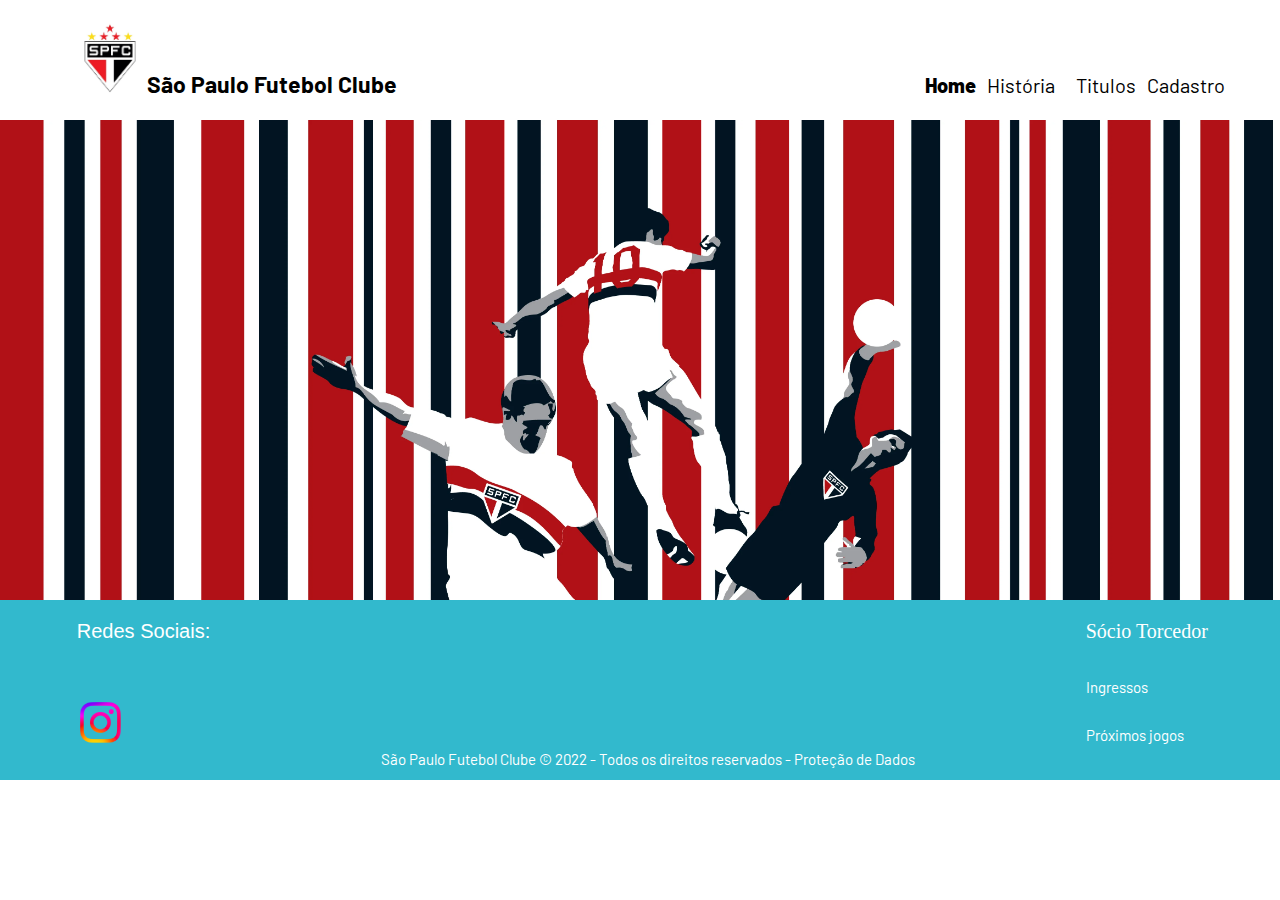
==== public/index.html @ 17c64f33 "." ====
<!DOCTYPE html>
<html lang="en">

<head>
    <meta charset="UTF-8">
    <meta http-equiv="X-UA-Compatible" content="IE=edge">
    <meta name="viewport" content="width=device-width, initial-scale=1.0">

    <title>Site oficial SPFC</title>

    <script src="./js/funcoes.js"></script>

    <link rel="icon" href="./Imagens/simbolo.jpg">
    <link rel="stylesheet" href="./css/style.css">
    <link rel="preconnect" href="https://fonts.gstatic.com">
    <!-- <link
        href="https://fonts.googleapis.com/css2?family=Exo+2:ital,wght@0,100;0,200;0,300;0,400;0,500;0,600;0,700;0,800;0,900;1,100;1,200;1,300;1,400;1,500;1,600;1,700;1,800;1,900&display=swap"
        rel="stylesheet"> -->
</head>

<body>
    <div class="header">
        <div class="container">
            <div class="logo">
                <img src="./Imagens/simbolo.jpg" alt="Logo Imagem" height="70px">
                <div class="spfc"> São Paulo Futebol Clube </div>
            </div>
            <ul class="navbar">
                <li class="agora">Home</li>
                <li>
                    <a href="./simulador.html">História</a>
                </li>
                <li></li>
                <li>
                    <a href="./login.html">Titulos</a>
                </li>
                <li>
                    <a href="./cadastro.html">Cadastro</a>
                </li>
            </ul>
        </div>
    </div>

    <div class="banner" style="background-color: rgba(72, 72, 72, 0.362)">
        <div class="container">
            <h2>

            </h2>
        </div>
    </div>

    </div>

    <!--footer inicio-->
    <footer class="footer">
        <div class="content1">
            <div>
                <p class="redes">Redes Sociais:</p>
                <a href="https://www.youtube.com/spfctv"><img
                        src="https://logodownload.org/wp-content/uploads/2014/10/youtube-logo-5-2.png" alt="" width="60px"></a>
                <br><br>
                <a href="https://www.instagram.com/saopaulofc/"><img src="../public/Imagens/instagram.png" alt=""
                        width="47px"></a>
            </div>

            <div class="content2">
                <p class="h4_footer">São Paulo Futebol Clube © 2022 - Todos os direitos reservados - Proteção de Dados</p>
            </div>

            <div class="mapouter">
                <p class="ma_footer">Sócio Torcedor</p>
               <p class="torcedor">Ingressos</p>
                <p>Próximos jogos</p>
                </div>
            </div>
        </div>


    </footer>
    <!--footer fim-->
</body>

</html>
---- public/css/style.css ----
@import url('https://fonts.googleapis.com/css2?family=Barlow:ital,wght@0,100;0,200;0,300;0,400;0,500;0,600;0,700;0,800;0,900;1,100;1,200;1,300;1,400;1,500;1,600;1,700;1,800;1,900&display=swap');

body {
  margin: 0;
  padding: 0;
  font-family: 'Barlow', "Segoe UI", Tahoma, Geneva, Verdana, sans-serif;
  background-color: rgb(255, 255, 255);
}

.spfc {
  display: flex;
  color: #000000;
  width: fit-content;
  font-weight: 500;
  font-size: 23px;
  align-items: center;
  font-weight: bold;
}

.b {
  font-size: 13px;
  align-items: center;
}


.logo {
  font-size: 12px;
  justify-content: space-between;
  align-items: baseline;
  display: flex;
  margin-top: 2%;
}

.logo:hover {
  transform: scale(1.05);
}

.container {
  width: 80%;
  margin: auto;
  display: flex;
  font-size: 20px;
  align-items: baseline;
}


.header {
  border-bottom: 3px solid #ffffff;
margin-right: 720px;
}
.header .container {
  justify-content: space-between;
  width: 90vw;
}

.header a {
  text-decoration: none;
  color: #000000;
}

.agora {
  font-weight: 800;
}


.navbar {
  width: 300px;
  display: flex;
  align-items: center;
  justify-content: space-between;
  list-style: none;
  color: #000000;
  font-size: 20px;
}

a:hover{
  width: 220px;
  height: 75px;
  font-size: 25px;
  border-radius: 0;
  transition-duration: 0.5s;
}

.titulo {
  color: #000000;
  width: fit-content;
  font-size: 25px;
  margin-bottom: 10px;
  gap: 10px;
  margin-right: 450px;
}





/* Cadastro */
h2.titulo {
  color: #000000;
  width: fit-content;
  font-weight: 500;
  font-size: 22px;
  margin-bottom: 10px;
  gap: 10px;
  font-weight: bold;
  align-items: baseline;
  margin-right: 504px;
}

.img {
  align-items: center;
}



/* BANNER */

.banner {
  height: fit-content;
  padding: 40px 0;
  color: rgb(255, 255, 255);
  background-image: url("../Imagens/uWoJUI.webp");
  background-size: cover;
  padding-left: 40px;
}




.banner .container {
  height: 400px;
  font-size: 20px;
  justify-content: center;
  align-items: center;
  font-family: 'Trebuchet MS', 'Lucida Sans Unicode', 'Lucida Grande', 'Lucida Sans', Arial, sans-serif;

}

.tamanho-conteudo {
  height: fit-content !important;
}

.banner p {
  width: 50%;
  margin: 0;
  padding: 0;
  width: 280px;
  font-size: 36px;
}

.banner .container span {
  font-weight: 800;
}


/* LOGIN */

.banner .container .card {
  background-color: #ffffff;
  height: fit-content;
  width: 400px;
  display: flex;
  flex-direction: column;
  color: rgb(255, 0, 0);
  align-items: center;
  border-radius: 4px;

}

.card {
  display: flex;
  justify-content: space-around;
}

.card h2 {
  font-size: 30px;
}

.card h4 {
  font-size: 16px;
}

.banner #div_erros_login {
  margin-top: 15px;
}

button {
  cursor: pointer;
}

/* FORMULARIO */

.alerta_erro {
  display: flex;
  justify-content: flex-end;
}

.card_erro {
  display: none;
  background-color: #fff;
  color: black;
  width: 230px;
  border-radius: 4px;
  border: #000000 3px solid;
  padding: 10px;
  margin-right: 75%;
}

.card_erro #mensagem_erro {
  font-weight: 500;
  font-size: 20px;
}

.formulario .tipo_campo {
  font-size: 20px;
  font-weight: 600 !important;
}

.formulario {
  display: flex;
  flex-direction: column;
}

input {
  margin-bottom: 10px;
  border: 2px solid #000000;
  padding: 10px;
  text-align: center;
  border-radius: 10px;
}

.btn {
  font-family: "Barlow", sans-serif;
  border: 0;
  border-radius: 5px;
  font-weight: 600;
  font-size: 18px;
  padding: 10px 15px;
  color: rgb(255, 255, 255);
  background-color: #000000;
  width: 120px;
  align-self: center;
  margin-top: 5px;
}

.btn:hover{
  transform: scale(1.06);
}

.loading-div {
  width: 50px;
  margin: auto;
  display: none;
}

.loading-div img {
  height: 50px;
  width: 50px;
}


/* pagina extra - simulador */
.historia {
  background-image: url(../Imagens/Sao-Paulo-fc-wallpaper-by-rasecsz-cb-Free-on-ZEDGEtm.jpg);
  color: #ffffff;
  padding: 50px;
}

.sua-historia {
  align-items: center;
}

.container {
  margin-left: 13%;
  align-items: baseline;
  font-size: 15px;
}

/* FOOTER */

.footer {
  margin: 0%;
  background-color: #32b9cd;
  height: 180px;
  color: #fff;
  display: flex;
  flex-direction: column;
  font-size: 15px;
}

.footer .container {
  justify-content: center;
}

.footer .content1 {
  display: flex;
  align-items: flex-start;
  justify-content: space-between;
  margin-left: 6%;
}

.mapouter{
  flex-direction: column;
  display: flex;
  align-items: flex-start;
  text-align: center;
  margin-right: 6%;
}

.content2{
  margin-top: 135px;
}

.ma_footer{
  font-family: Trattatello, fantasy;
  font-size: 20px;
}

.torcedor{
  align-items: flex-start;
}

.redes {
  flex-direction: row;
  font-family: Impact, Haettenschweiler, 'Arial Narrow Bold', sans-serif;
  font-size: 20px;
  color: white;
  justify-content: space-around;
}
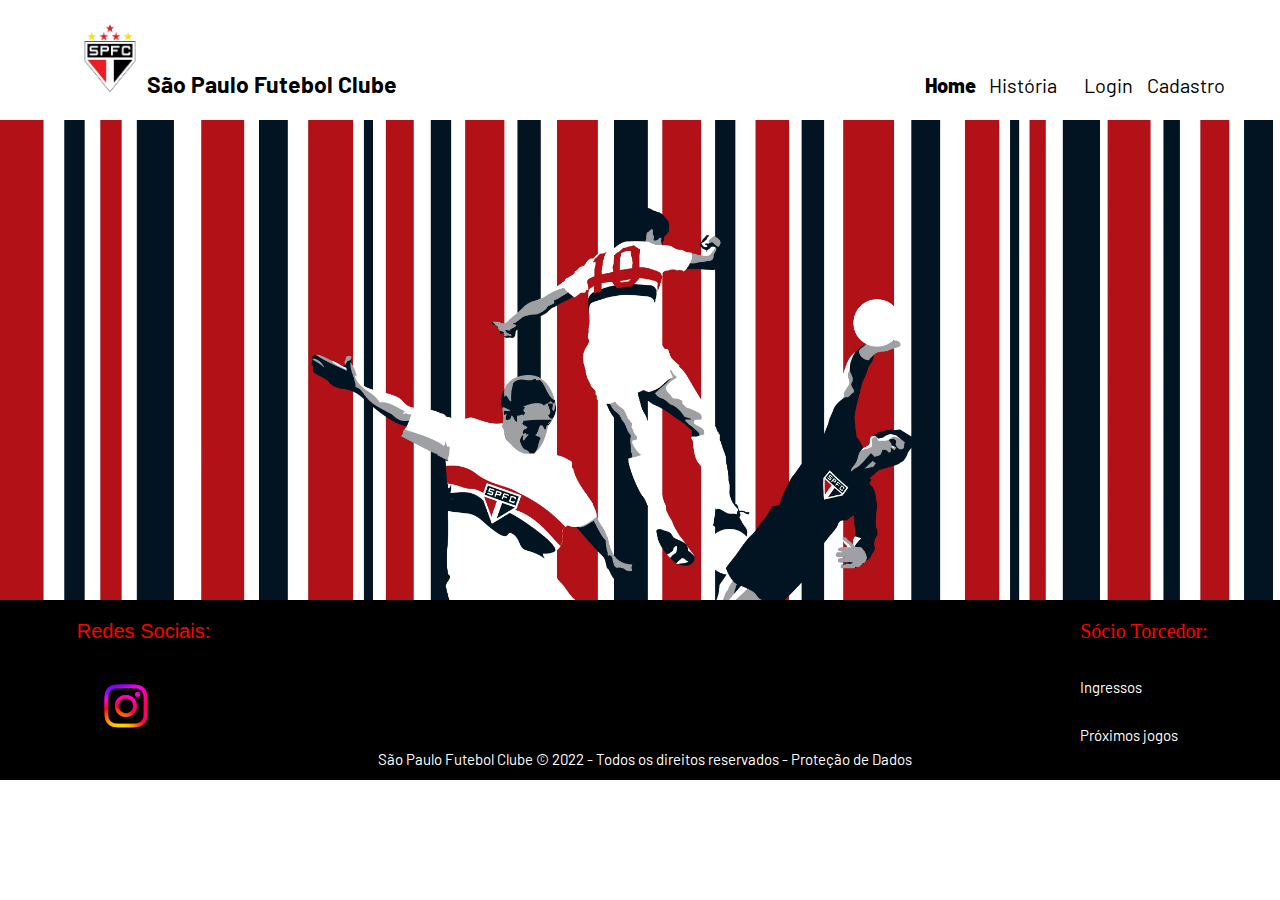
==== commit abb02483: "att 2" ====
--- a/public/index.html
+++ b/public/index.html
@@ -32,7 +32,7 @@
                 </li>
                 <li></li>
                 <li>
-                    <a href="./login.html">Titulos</a>
+                    <a href="./login.html">Login</a>
                 </li>
                 <li>
                     <a href="./cadastro.html">Cadastro</a>
@@ -56,11 +56,11 @@
         <div class="content1">
             <div>
                 <p class="redes">Redes Sociais:</p>
-                <a href="https://www.youtube.com/spfctv"><img
-                        src="https://logodownload.org/wp-content/uploads/2014/10/youtube-logo-5-2.png" alt="" width="60px"></a>
+                <a href="https://www.youtube.com/spfctv"><img class= "img1"
+                        src="https://logodownload.org/wp-content/uploads/2014/10/youtube-logo-5-2.png" alt=""  ></a
                 <br><br>
-                <a href="https://www.instagram.com/saopaulofc/"><img src="../public/Imagens/instagram.png" alt=""
-                        width="47px"></a>
+                <a  href="https://www.instagram.com/saopaulofc/"><img class="img2" src="../public/Imagens/instagram.png" alt=""
+                        ></a>
             </div>
 
             <div class="content2">
@@ -68,7 +68,7 @@
             </div>
 
             <div class="mapouter">
-                <p class="ma_footer">Sócio Torcedor</p>
+                <p class="ma_footer">Sócio Torcedor:</p>
                <p class="torcedor">Ingressos</p>
                 <p>Próximos jogos</p>
                 </div>
--- a/public/css/style.css
+++ b/public/css/style.css
@@ -280,7 +280,7 @@
 
 .footer {
   margin: 0%;
-  background-color: #32b9cd;
+  background-color: #000000;
   height: 180px;
   color: #fff;
   display: flex;
@@ -314,6 +314,7 @@
 .ma_footer{
   font-family: Trattatello, fantasy;
   font-size: 20px;
+  color: red;
 }
 
 .torcedor{
@@ -324,8 +325,32 @@
   flex-direction: row;
   font-family: Impact, Haettenschweiler, 'Arial Narrow Bold', sans-serif;
   font-size: 20px;
-  color: white;
+  color: rgb(255, 0, 0);
   justify-content: space-around;
 }
 
-
+.img1{
+  margin-left: 20%;
+  width: 50px;
+  margin-bottom: 10px;
+}
+
+.img1:hover{
+  transition: 1s;
+  width: 60px;
+}
+
+.img2{
+  margin-left: 18%;
+  width: 50px;
+}
+
+.img2:hover{
+  transition: 1s;
+  width: 60px;
+}
+
+
+
+
+
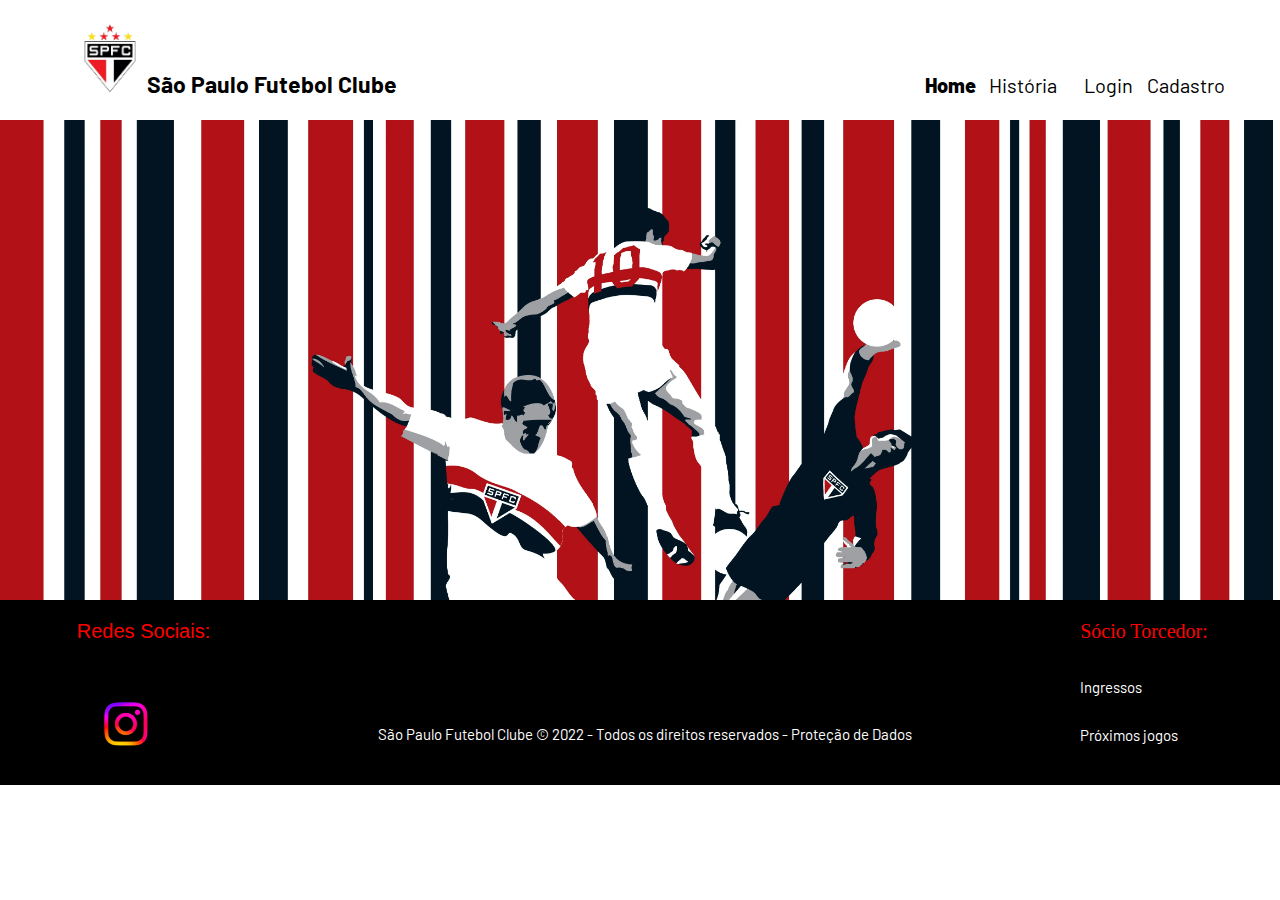
==== commit 3301eb58: "." ====
--- a/public/index.html
+++ b/public/index.html
@@ -57,10 +57,9 @@
             <div>
                 <p class="redes">Redes Sociais:</p>
                 <a href="https://www.youtube.com/spfctv"><img class= "img1"
-                        src="https://logodownload.org/wp-content/uploads/2014/10/youtube-logo-5-2.png" alt=""  ></a
+                        src="https://logodownload.org/wp-content/uploads/2014/10/youtube-logo-5-2.png" alt=""  ></a>
                 <br><br>
-                <a  href="https://www.instagram.com/saopaulofc/"><img class="img2" src="../public/Imagens/instagram.png" alt=""
-                        ></a>
+                <a  href="https://www.instagram.com/saopaulofc/"><img class="img2" src="./Imagens/instagram.png"   ></a>
             </div>
 
             <div class="content2">
@@ -69,8 +68,8 @@
 
             <div class="mapouter">
                 <p class="ma_footer">Sócio Torcedor:</p>
-               <p class="torcedor">Ingressos</p>
-                <p>Próximos jogos</p>
+               <p class="torcedor"> <a class="a_torcedor" href="http://www.saopaulofc.net/noticias/noticias/ingressos">Ingressos</a></p>
+                <p> <a class="a_torcedor" href="https://www.placardefutebol.com.br/time/sao-paulo/proximos-jogos">Próximos jogos</a></p>
                 </div>
             </div>
         </div>
--- a/public/css/style.css
+++ b/public/css/style.css
@@ -1,4 +1,8 @@
 @import url('https://fonts.googleapis.com/css2?family=Barlow:ital,wght@0,100;0,200;0,300;0,400;0,500;0,600;0,700;0,800;0,900;1,100;1,200;1,300;1,400;1,500;1,600;1,700;1,800;1,900&display=swap');
+
+a{
+  text-decoration: none;
+}
 
 body {
   margin: 0;
@@ -281,7 +285,7 @@
 .footer {
   margin: 0%;
   background-color: #000000;
-  height: 180px;
+  height: 185px;
   color: #fff;
   display: flex;
   flex-direction: column;
@@ -307,8 +311,9 @@
   margin-right: 6%;
 }
 
+
 .content2{
-  margin-top: 135px;
+  margin-top: 110px;
 }
 
 .ma_footer{
@@ -319,6 +324,12 @@
 
 .torcedor{
   align-items: flex-start;
+}
+
+.a_torcedor{
+  color: #fff;
+  transition: 2s;
+  width: 50px;
 }
 
 .redes {
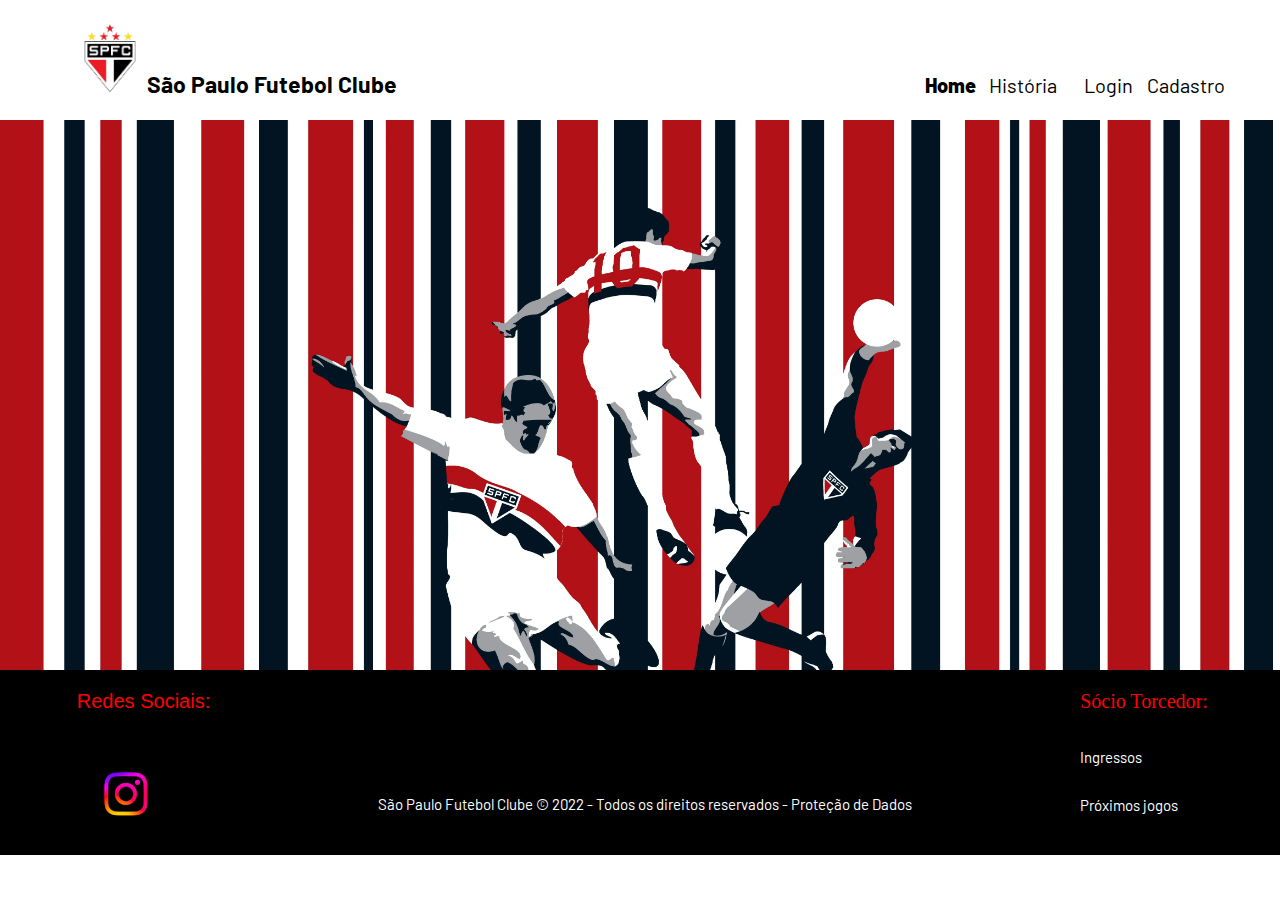
==== commit 53cc642e: "." ====
--- a/public/index.html
+++ b/public/index.html
@@ -56,10 +56,10 @@
         <div class="content1">
             <div>
                 <p class="redes">Redes Sociais:</p>
-                <a href="https://www.youtube.com/spfctv"><img class= "img1"
+                <a href="https://www.youtube.com/spfctv" target="_blank"><img class= "img1"
                         src="https://logodownload.org/wp-content/uploads/2014/10/youtube-logo-5-2.png" alt=""  ></a>
                 <br><br>
-                <a  href="https://www.instagram.com/saopaulofc/"><img class="img2" src="./Imagens/instagram.png"   ></a>
+                <a  href="https://www.instagram.com/saopaulofc/" target="_blank"><img class="img2" src="./Imagens/instagram.png"   ></a>
             </div>
 
             <div class="content2">
@@ -68,8 +68,8 @@
 
             <div class="mapouter">
                 <p class="ma_footer">Sócio Torcedor:</p>
-               <p class="torcedor"> <a class="a_torcedor" href="http://www.saopaulofc.net/noticias/noticias/ingressos">Ingressos</a></p>
-                <p> <a class="a_torcedor" href="https://www.placardefutebol.com.br/time/sao-paulo/proximos-jogos">Próximos jogos</a></p>
+               <p class="torcedor"> <a class="a_torcedor" href="http://www.saopaulofc.net/noticias/noticias/ingressos" target="_blank">Ingressos</a></p>
+                <p> <a class="a_torcedor" href="https://www.placardefutebol.com.br/time/sao-paulo/proximos-jogos" target="_blank">Próximos jogos</a></p>
                 </div>
             </div>
         </div>
--- a/public/css/style.css
+++ b/public/css/style.css
@@ -116,7 +116,6 @@
 }
 
 
-
 /* BANNER */
 
 .banner {
@@ -126,6 +125,7 @@
   background-image: url("../Imagens/uWoJUI.webp");
   background-size: cover;
   padding-left: 40px;
+ padding: 75px;
 }
 
 
@@ -203,7 +203,7 @@
   display: none;
   background-color: #fff;
   color: black;
-  width: 230px;
+  width: 160px;
   border-radius: 4px;
   border: #000000 3px solid;
   padding: 10px;
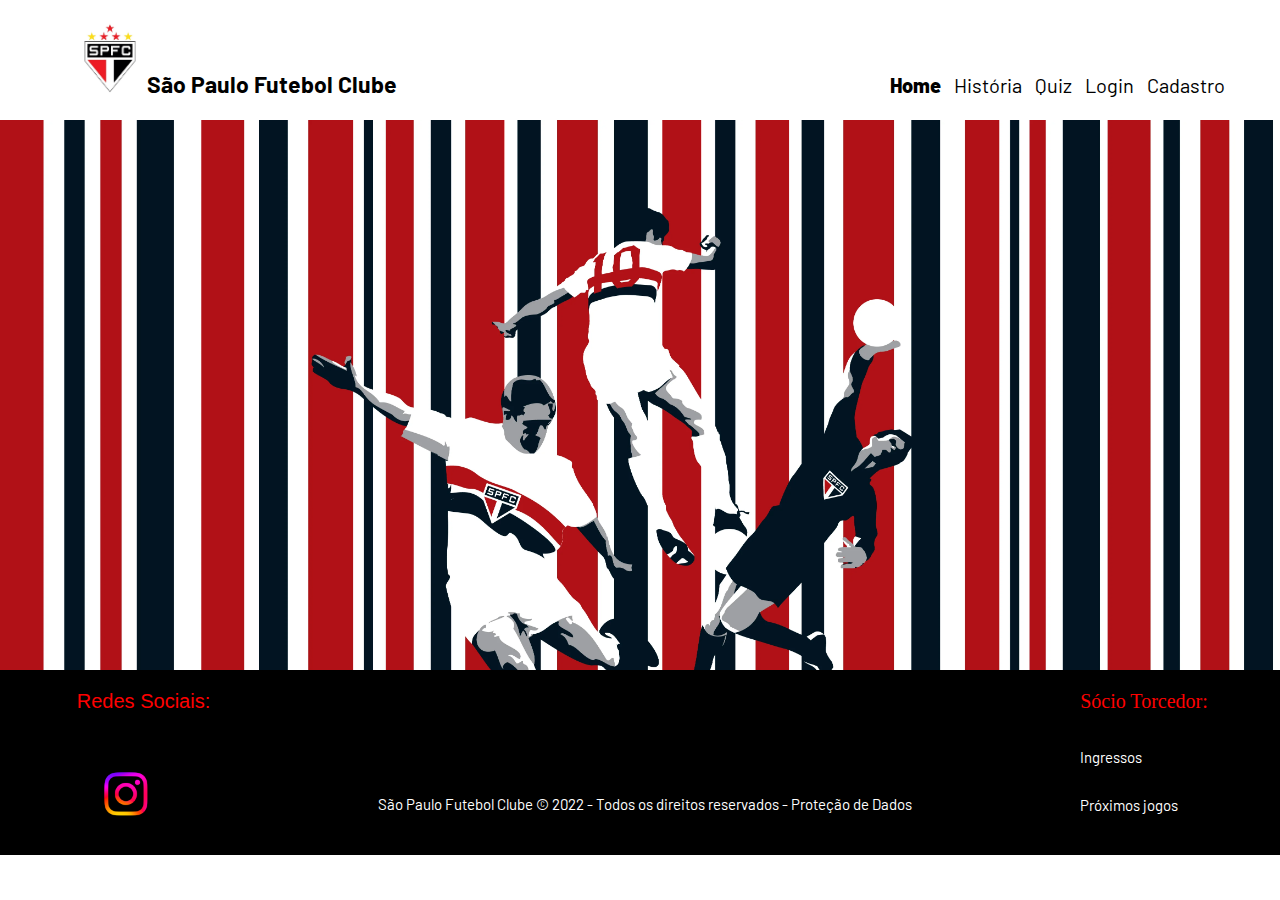
==== commit 12d5d983: "FINISH" ====
--- a/public/index.html
+++ b/public/index.html
@@ -27,13 +27,19 @@
             </div>
             <ul class="navbar">
                 <li class="agora">Home</li>
+                &nbsp;&nbsp;
                 <li>
                     <a href="./simulador.html">História</a>
                 </li>
-                <li></li>
+                &nbsp;&nbsp;
+                <li>
+                    <a href="./votação.html">Quiz</a>
+                </li>
+                &nbsp;&nbsp;
                 <li>
                     <a href="./login.html">Login</a>
                 </li>
+                &nbsp;&nbsp;
                 <li>
                     <a href="./cadastro.html">Cadastro</a>
                 </li>
@@ -56,22 +62,26 @@
         <div class="content1">
             <div>
                 <p class="redes">Redes Sociais:</p>
-                <a href="https://www.youtube.com/spfctv" target="_blank"><img class= "img1"
-                        src="https://logodownload.org/wp-content/uploads/2014/10/youtube-logo-5-2.png" alt=""  ></a>
+                <a href="https://www.youtube.com/spfctv" target="_blank"><img class="img1"
+                        src="https://logodownload.org/wp-content/uploads/2014/10/youtube-logo-5-2.png" alt=""></a>
                 <br><br>
-                <a  href="https://www.instagram.com/saopaulofc/" target="_blank"><img class="img2" src="./Imagens/instagram.png"   ></a>
+                <a href="https://www.instagram.com/saopaulofc/" target="_blank"><img class="img2"
+                        src="./Imagens/instagram.png"></a>
             </div>
 
             <div class="content2">
-                <p class="h4_footer">São Paulo Futebol Clube © 2022 - Todos os direitos reservados - Proteção de Dados</p>
+                <p class="h4_footer">São Paulo Futebol Clube © 2022 - Todos os direitos reservados - Proteção de Dados
+                </p>
             </div>
 
             <div class="mapouter">
                 <p class="ma_footer">Sócio Torcedor:</p>
-               <p class="torcedor"> <a class="a_torcedor" href="http://www.saopaulofc.net/noticias/noticias/ingressos" target="_blank">Ingressos</a></p>
-                <p> <a class="a_torcedor" href="https://www.placardefutebol.com.br/time/sao-paulo/proximos-jogos" target="_blank">Próximos jogos</a></p>
-                </div>
+                <p class="torcedor"> <a class="a_torcedor" href="http://www.saopaulofc.net/noticias/noticias/ingressos"
+                        target="_blank">Ingressos</a></p>
+                <p> <a class="a_torcedor" href="https://www.placardefutebol.com.br/time/sao-paulo/proximos-jogos"
+                        target="_blank">Próximos jogos</a></p>
             </div>
+        </div>
         </div>
 
 
--- a/public/css/style.css
+++ b/public/css/style.css
@@ -40,7 +40,7 @@
 }
 
 .container {
-  width: 80%;
+  width: 90%;
   margin: auto;
   display: flex;
   font-size: 20px;
@@ -60,6 +60,7 @@
 .header a {
   text-decoration: none;
   color: #000000;
+  justify-content: space-between;
 }
 
 .agora {
@@ -68,7 +69,7 @@
 
 
 .navbar {
-  width: 300px;
+  width: 335px;
   display: flex;
   align-items: center;
   justify-content: space-between;
@@ -114,6 +115,7 @@
 .img {
   align-items: center;
 }
+
 
 
 /* BANNER */
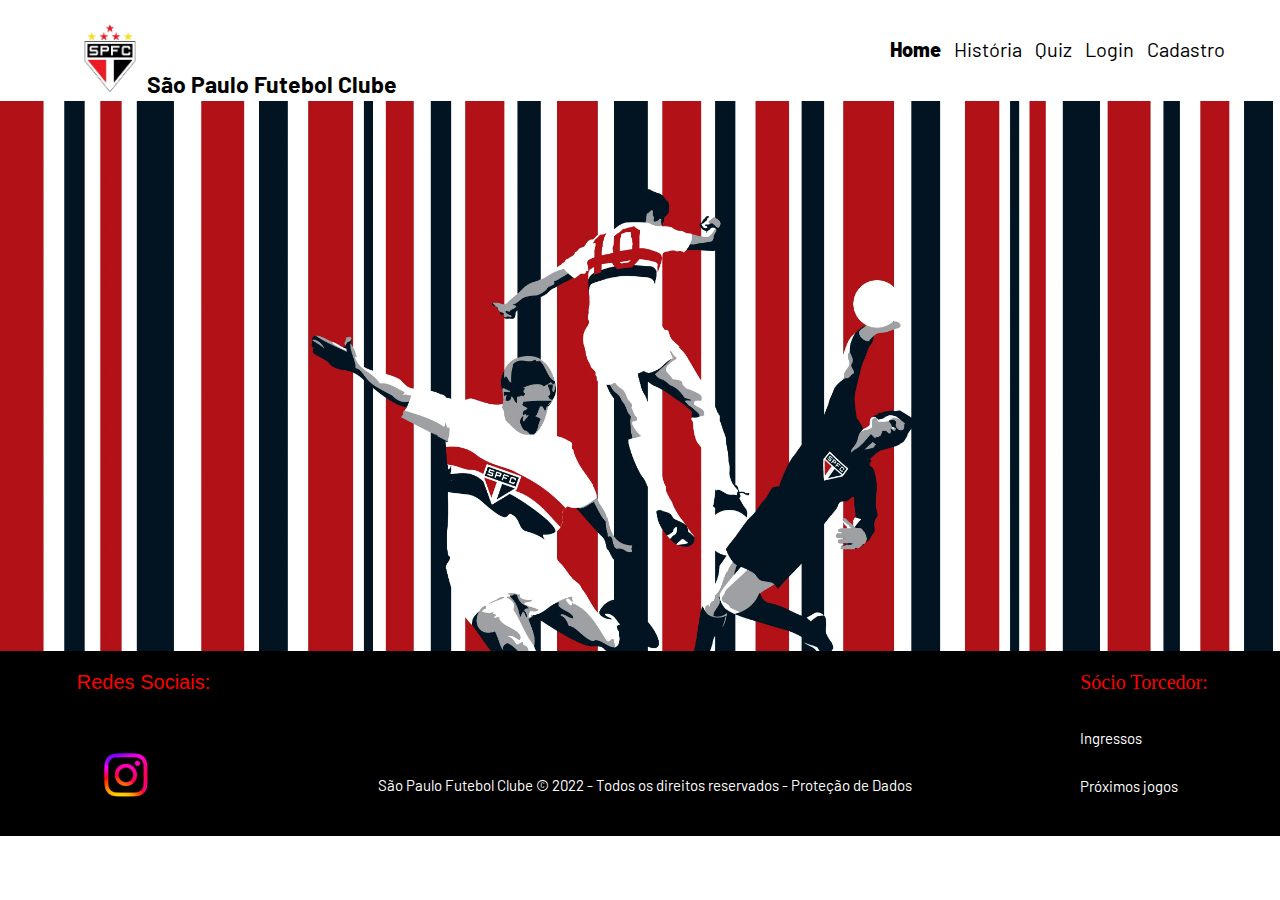
==== commit 4fc01f4d: "Projeto final" ====
--- a/public/index.html
+++ b/public/index.html
@@ -29,7 +29,7 @@
                 <li class="agora">Home</li>
                 &nbsp;&nbsp;
                 <li>
-                    <a href="./simulador.html">História</a>
+                    <a href="./Historia.html">História</a>
                 </li>
                 &nbsp;&nbsp;
                 <li>
--- a/public/css/style.css
+++ b/public/css/style.css
@@ -192,47 +192,6 @@
 
 button {
   cursor: pointer;
-}
-
-/* FORMULARIO */
-
-.alerta_erro {
-  display: flex;
-  justify-content: flex-end;
-}
-
-.card_erro {
-  display: none;
-  background-color: #fff;
-  color: black;
-  width: 160px;
-  border-radius: 4px;
-  border: #000000 3px solid;
-  padding: 10px;
-  margin-right: 75%;
-}
-
-.card_erro #mensagem_erro {
-  font-weight: 500;
-  font-size: 20px;
-}
-
-.formulario .tipo_campo {
-  font-size: 20px;
-  font-weight: 600 !important;
-}
-
-.formulario {
-  display: flex;
-  flex-direction: column;
-}
-
-input {
-  margin-bottom: 10px;
-  border: 2px solid #000000;
-  padding: 10px;
-  text-align: center;
-  border-radius: 10px;
 }
 
 .btn {
@@ -253,6 +212,65 @@
   transform: scale(1.06);
 }
 
+/* FORMULARIO */
+
+.alerta_erro {
+  display: flex;
+  justify-content: flex-end;
+}
+
+.card_erro {
+  display: none;
+  background-color: #fff;
+  color: black;
+  width: 160px;
+  border-radius: 4px;
+  border: #000000 3px solid;
+  padding: 10px;
+  margin-right: 75%;
+}
+
+.card_erro #mensagem_erro {
+  font-weight: 500;
+  font-size: 20px;
+}
+
+.formulario .tipo_campo {
+  font-size: 20px;
+  font-weight: 600 !important;
+}
+
+.formulario {
+  display: flex;
+  flex-direction: column;
+}
+
+input {
+  margin-bottom: 10px;
+  border: 2px solid #000000;
+  padding: 10px;
+  text-align: center;
+  border-radius: 10px;
+}
+
+.btn {
+  font-family: "Barlow", sans-serif;
+  border: 0;
+  border-radius: 5px;
+  font-weight: 600;
+  font-size: 18px;
+  padding: 10px 15px;
+  color: rgb(255, 255, 255);
+  background-color: #000000;
+  width: 120px;
+  align-self: center;
+  margin-top: 5px;
+}
+
+.btn:hover{
+  transform: scale(1.06);
+}
+
 .loading-div {
   width: 50px;
   margin: auto;
@@ -269,7 +287,7 @@
 .historia {
   background-image: url(../Imagens/Sao-Paulo-fc-wallpaper-by-rasecsz-cb-Free-on-ZEDGEtm.jpg);
   color: #ffffff;
-  padding: 50px;
+  padding: 100px;
 }
 
 .sua-historia {
@@ -280,7 +298,15 @@
   margin-left: 13%;
   align-items: baseline;
   font-size: 15px;
-}
+  align-items: center;
+}
+
+  .containertxt{
+    margin-left: 13%;
+    align-items: baseline;
+    font-size: 15px;
+    display: none;
+  }
 
 /* FOOTER */
 
